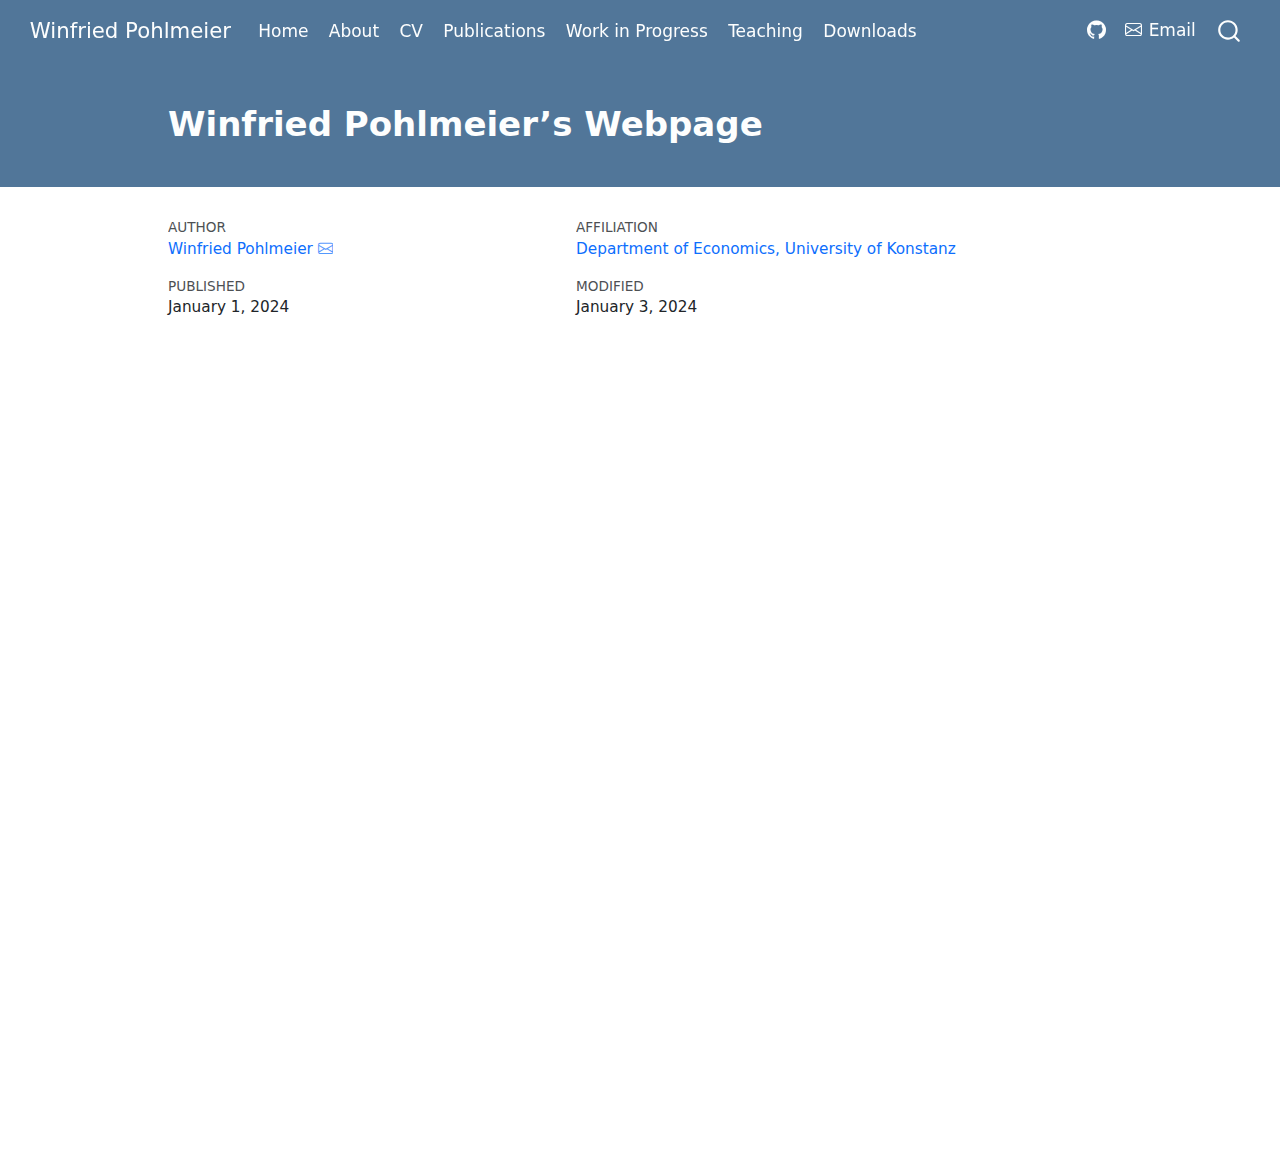
==== index.html @ 25a5d3fa "Built site for gh-pages" ====
<!DOCTYPE html>
<html xmlns="http://www.w3.org/1999/xhtml" lang="en" xml:lang="en"><head>

<meta charset="utf-8">
<meta name="generator" content="quarto-1.4.533">

<meta name="viewport" content="width=device-width, initial-scale=1.0, user-scalable=yes">

<meta name="author" content="Winfried Pohlmeier">
<meta name="dcterms.date" content="2024-01-01">

<title>Winfried Pohlmeier - Winfried Pohlmeier’s Webpage</title>
<style>
code{white-space: pre-wrap;}
span.smallcaps{font-variant: small-caps;}
div.columns{display: flex; gap: min(4vw, 1.5em);}
div.column{flex: auto; overflow-x: auto;}
div.hanging-indent{margin-left: 1.5em; text-indent: -1.5em;}
ul.task-list{list-style: none;}
ul.task-list li input[type="checkbox"] {
  width: 0.8em;
  margin: 0 0.8em 0.2em -1em; /* quarto-specific, see https://github.com/quarto-dev/quarto-cli/issues/4556 */ 
  vertical-align: middle;
}
</style>


<script src="site_libs/quarto-nav/quarto-nav.js"></script>
<script src="site_libs/quarto-nav/headroom.min.js"></script>
<script src="site_libs/clipboard/clipboard.min.js"></script>
<script src="site_libs/quarto-search/autocomplete.umd.js"></script>
<script src="site_libs/quarto-search/fuse.min.js"></script>
<script src="site_libs/quarto-search/quarto-search.js"></script>
<meta name="quarto:offset" content="./">
<script src="site_libs/quarto-html/quarto.js"></script>
<script src="site_libs/quarto-html/popper.min.js"></script>
<script src="site_libs/quarto-html/tippy.umd.min.js"></script>
<script src="site_libs/quarto-html/anchor.min.js"></script>
<link href="site_libs/quarto-html/tippy.css" rel="stylesheet">
<link href="site_libs/quarto-html/quarto-syntax-highlighting.css" rel="stylesheet" id="quarto-text-highlighting-styles">
<script src="site_libs/bootstrap/bootstrap.min.js"></script>
<link href="site_libs/bootstrap/bootstrap-icons.css" rel="stylesheet">
<link href="site_libs/bootstrap/bootstrap.min.css" rel="stylesheet" id="quarto-bootstrap" data-mode="light">
<script id="quarto-search-options" type="application/json">{
  "location": "navbar",
  "copy-button": false,
  "collapse-after": 3,
  "panel-placement": "end",
  "type": "overlay",
  "limit": 50,
  "keyboard-shortcut": [
    "f",
    "/",
    "s"
  ],
  "show-item-context": false,
  "language": {
    "search-no-results-text": "No results",
    "search-matching-documents-text": "matching documents",
    "search-copy-link-title": "Copy link to search",
    "search-hide-matches-text": "Hide additional matches",
    "search-more-match-text": "more match in this document",
    "search-more-matches-text": "more matches in this document",
    "search-clear-button-title": "Clear",
    "search-text-placeholder": "",
    "search-detached-cancel-button-title": "Cancel",
    "search-submit-button-title": "Submit",
    "search-label": "Search"
  }
}</script>


<link rel="stylesheet" href="styles.css">
</head>

<body class="nav-fixed">

<div id="quarto-search-results"></div>
  <header id="quarto-header" class="headroom fixed-top quarto-banner">
    <nav class="navbar navbar-expand-lg " data-bs-theme="dark">
      <div class="navbar-container container-fluid">
      <div class="navbar-brand-container mx-auto">
    <a class="navbar-brand" href="./index.html">
    <span class="navbar-title">Winfried Pohlmeier</span>
    </a>
  </div>
            <div id="quarto-search" class="" title="Search"></div>
          <button class="navbar-toggler" type="button" data-bs-toggle="collapse" data-bs-target="#navbarCollapse" aria-controls="navbarCollapse" aria-expanded="false" aria-label="Toggle navigation" onclick="if (window.quartoToggleHeadroom) { window.quartoToggleHeadroom(); }">
  <span class="navbar-toggler-icon"></span>
</button>
          <div class="collapse navbar-collapse" id="navbarCollapse">
            <ul class="navbar-nav navbar-nav-scroll me-auto">
  <li class="nav-item">
    <a class="nav-link active" href="./index.html" aria-current="page"> 
<span class="menu-text">Home</span></a>
  </li>  
  <li class="nav-item">
    <a class="nav-link" href="./about.html"> 
<span class="menu-text">About</span></a>
  </li>  
  <li class="nav-item">
    <a class="nav-link" href="./CV.html"> 
<span class="menu-text">CV</span></a>
  </li>  
  <li class="nav-item">
    <a class="nav-link" href="./pubs.html"> 
<span class="menu-text">Publications</span></a>
  </li>  
  <li class="nav-item">
    <a class="nav-link" href="./working_papers.html"> 
<span class="menu-text">Work in Progress</span></a>
  </li>  
  <li class="nav-item">
    <a class="nav-link" href="./teaching.html"> 
<span class="menu-text">Teaching</span></a>
  </li>  
  <li class="nav-item">
    <a class="nav-link" href="./downloads.html"> 
<span class="menu-text">Downloads</span></a>
  </li>  
</ul>
            <ul class="navbar-nav navbar-nav-scroll ms-auto">
  <li class="nav-item compact">
    <a class="nav-link" href="https://w-pohlmeier.github.io/WP-Website/"> <i class="bi bi-github" role="img" aria-label="GitHub">
</i> 
<span class="menu-text"></span></a>
  </li>  
  <li class="nav-item">
    <a class="nav-link" href="mailto:mail.marvinschmitt@gmail.com"> <i class="bi bi-envelope" role="img">
</i> 
<span class="menu-text">Email</span></a>
  </li>  
</ul>
          </div> <!-- /navcollapse -->
          <div class="quarto-navbar-tools">
</div>
      </div> <!-- /container-fluid -->
    </nav>
</header>
<!-- content -->
<header id="title-block-header" class="quarto-title-block default page-columns page-full">
  <div class="quarto-title-banner page-columns page-full">
    <div class="quarto-title column-body">
      <h1 class="title">Winfried Pohlmeier’s Webpage</h1>
                      </div>
  </div>
    
  <div class="quarto-title-meta-author">
    <div class="quarto-title-meta-heading">Author</div>
    <div class="quarto-title-meta-heading">Affiliation</div>
    
      <div class="quarto-title-meta-contents">
      <p class="author"><a href="https://www.wiwi.uni-konstanz.de/pohlmeier//">Winfried Pohlmeier</a> <a href="mailto:winfried.pohlmeier@uni-konstanz.de" class="quarto-title-author-email"><i class="bi bi-envelope"></i></a> </p>
    </div>
    <div class="quarto-title-meta-contents">
          <p class="affiliation">
              <a href="https://www.wiwi.uni-konstanz.de/en/">
              Department of Economics, University of Konstanz
              </a>
            </p>
        </div>
    </div>

  <div class="quarto-title-meta">

        
      <div>
      <div class="quarto-title-meta-heading">Published</div>
      <div class="quarto-title-meta-contents">
        <p class="date">January 1, 2024</p>
      </div>
    </div>
    
      <div>
      <div class="quarto-title-meta-heading">Modified</div>
      <div class="quarto-title-meta-contents">
        <p class="date-modified">January 3, 2024</p>
      </div>
    </div>
      
    </div>
    
  
  </header><div id="quarto-content" class="quarto-container page-columns page-rows-contents page-layout-article page-navbar">
<!-- sidebar -->
<!-- margin-sidebar -->
    <div id="quarto-margin-sidebar" class="sidebar margin-sidebar">
        
    </div>
<!-- main -->
<main class="content quarto-banner-title-block" id="quarto-document-content">





<!--
This is a Quarto website.
To learn more about Quarto websites visit <https://quarto.org/docs/websites>.
-->
<pre><code></code></pre>



</main> <!-- /main -->
<script id="quarto-html-after-body" type="application/javascript">
window.document.addEventListener("DOMContentLoaded", function (event) {
  const toggleBodyColorMode = (bsSheetEl) => {
    const mode = bsSheetEl.getAttribute("data-mode");
    const bodyEl = window.document.querySelector("body");
    if (mode === "dark") {
      bodyEl.classList.add("quarto-dark");
      bodyEl.classList.remove("quarto-light");
    } else {
      bodyEl.classList.add("quarto-light");
      bodyEl.classList.remove("quarto-dark");
    }
  }
  const toggleBodyColorPrimary = () => {
    const bsSheetEl = window.document.querySelector("link#quarto-bootstrap");
    if (bsSheetEl) {
      toggleBodyColorMode(bsSheetEl);
    }
  }
  toggleBodyColorPrimary();  
  const icon = "";
  const anchorJS = new window.AnchorJS();
  anchorJS.options = {
    placement: 'right',
    icon: icon
  };
  anchorJS.add('.anchored');
  const isCodeAnnotation = (el) => {
    for (const clz of el.classList) {
      if (clz.startsWith('code-annotation-')) {                     
        return true;
      }
    }
    return false;
  }
  const clipboard = new window.ClipboardJS('.code-copy-button', {
    text: function(trigger) {
      const codeEl = trigger.previousElementSibling.cloneNode(true);
      for (const childEl of codeEl.children) {
        if (isCodeAnnotation(childEl)) {
          childEl.remove();
        }
      }
      return codeEl.innerText;
    }
  });
  clipboard.on('success', function(e) {
    // button target
    const button = e.trigger;
    // don't keep focus
    button.blur();
    // flash "checked"
    button.classList.add('code-copy-button-checked');
    var currentTitle = button.getAttribute("title");
    button.setAttribute("title", "Copied!");
    let tooltip;
    if (window.bootstrap) {
      button.setAttribute("data-bs-toggle", "tooltip");
      button.setAttribute("data-bs-placement", "left");
      button.setAttribute("data-bs-title", "Copied!");
      tooltip = new bootstrap.Tooltip(button, 
        { trigger: "manual", 
          customClass: "code-copy-button-tooltip",
          offset: [0, -8]});
      tooltip.show();    
    }
    setTimeout(function() {
      if (tooltip) {
        tooltip.hide();
        button.removeAttribute("data-bs-title");
        button.removeAttribute("data-bs-toggle");
        button.removeAttribute("data-bs-placement");
      }
      button.setAttribute("title", currentTitle);
      button.classList.remove('code-copy-button-checked');
    }, 1000);
    // clear code selection
    e.clearSelection();
  });
  function tippyHover(el, contentFn, onTriggerFn, onUntriggerFn) {
    const config = {
      allowHTML: true,
      maxWidth: 500,
      delay: 100,
      arrow: false,
      appendTo: function(el) {
          return el.parentElement;
      },
      interactive: true,
      interactiveBorder: 10,
      theme: 'quarto',
      placement: 'bottom-start',
    };
    if (contentFn) {
      config.content = contentFn;
    }
    if (onTriggerFn) {
      config.onTrigger = onTriggerFn;
    }
    if (onUntriggerFn) {
      config.onUntrigger = onUntriggerFn;
    }
    window.tippy(el, config); 
  }
  const noterefs = window.document.querySelectorAll('a[role="doc-noteref"]');
  for (var i=0; i<noterefs.length; i++) {
    const ref = noterefs[i];
    tippyHover(ref, function() {
      // use id or data attribute instead here
      let href = ref.getAttribute('data-footnote-href') || ref.getAttribute('href');
      try { href = new URL(href).hash; } catch {}
      const id = href.replace(/^#\/?/, "");
      const note = window.document.getElementById(id);
      return note.innerHTML;
    });
  }
  const xrefs = window.document.querySelectorAll('a.quarto-xref');
  const processXRef = (id, note) => {
    // Strip column container classes
    const stripColumnClz = (el) => {
      el.classList.remove("page-full", "page-columns");
      if (el.children) {
        for (const child of el.children) {
          stripColumnClz(child);
        }
      }
    }
    stripColumnClz(note)
    if (id === null || id.startsWith('sec-')) {
      // Special case sections, only their first couple elements
      const container = document.createElement("div");
      if (note.children && note.children.length > 2) {
        container.appendChild(note.children[0].cloneNode(true));
        for (let i = 1; i < note.children.length; i++) {
          const child = note.children[i];
          if (child.tagName === "P" && child.innerText === "") {
            continue;
          } else {
            container.appendChild(child.cloneNode(true));
            break;
          }
        }
        if (window.Quarto?.typesetMath) {
          window.Quarto.typesetMath(container);
        }
        return container.innerHTML
      } else {
        if (window.Quarto?.typesetMath) {
          window.Quarto.typesetMath(note);
        }
        return note.innerHTML;
      }
    } else {
      // Remove any anchor links if they are present
      const anchorLink = note.querySelector('a.anchorjs-link');
      if (anchorLink) {
        anchorLink.remove();
      }
      if (window.Quarto?.typesetMath) {
        window.Quarto.typesetMath(note);
      }
      return note.innerHTML;
    }
  }
  for (var i=0; i<xrefs.length; i++) {
    const xref = xrefs[i];
    tippyHover(xref, undefined, function(instance) {
      instance.disable();
      let url = xref.getAttribute('href');
      let hash = undefined; 
      if (url.startsWith('#')) {
        hash = url;
      } else {
        try { hash = new URL(url).hash; } catch {}
      }
      if (hash) {
        const id = hash.replace(/^#\/?/, "");
        const note = window.document.getElementById(id);
        if (note !== null) {
          try {
            const html = processXRef(id, note.cloneNode(true));
            instance.setContent(html);
          } finally {
            instance.enable();
            instance.show();
          }
        } else {
          // See if we can fetch this
          fetch(url.split('#')[0])
          .then(res => res.text())
          .then(html => {
            const parser = new DOMParser();
            const htmlDoc = parser.parseFromString(html, "text/html");
            const note = htmlDoc.getElementById(id);
            if (note !== null) {
              const html = processXRef(id, note);
              instance.setContent(html);
            } 
          }).finally(() => {
            instance.enable();
            instance.show();
          });
        }
      } else {
        // See if we can fetch a full url (with no hash to target)
        // This is a special case and we should probably do some content thinning / targeting
        fetch(url)
        .then(res => res.text())
        .then(html => {
          const parser = new DOMParser();
          const htmlDoc = parser.parseFromString(html, "text/html");
          const note = htmlDoc.querySelector('main.content');
          if (note !== null) {
            // This should only happen for chapter cross references
            // (since there is no id in the URL)
            // remove the first header
            if (note.children.length > 0 && note.children[0].tagName === "HEADER") {
              note.children[0].remove();
            }
            const html = processXRef(null, note);
            instance.setContent(html);
          } 
        }).finally(() => {
          instance.enable();
          instance.show();
        });
      }
    }, function(instance) {
    });
  }
      let selectedAnnoteEl;
      const selectorForAnnotation = ( cell, annotation) => {
        let cellAttr = 'data-code-cell="' + cell + '"';
        let lineAttr = 'data-code-annotation="' +  annotation + '"';
        const selector = 'span[' + cellAttr + '][' + lineAttr + ']';
        return selector;
      }
      const selectCodeLines = (annoteEl) => {
        const doc = window.document;
        const targetCell = annoteEl.getAttribute("data-target-cell");
        const targetAnnotation = annoteEl.getAttribute("data-target-annotation");
        const annoteSpan = window.document.querySelector(selectorForAnnotation(targetCell, targetAnnotation));
        const lines = annoteSpan.getAttribute("data-code-lines").split(",");
        const lineIds = lines.map((line) => {
          return targetCell + "-" + line;
        })
        let top = null;
        let height = null;
        let parent = null;
        if (lineIds.length > 0) {
            //compute the position of the single el (top and bottom and make a div)
            const el = window.document.getElementById(lineIds[0]);
            top = el.offsetTop;
            height = el.offsetHeight;
            parent = el.parentElement.parentElement;
          if (lineIds.length > 1) {
            const lastEl = window.document.getElementById(lineIds[lineIds.length - 1]);
            const bottom = lastEl.offsetTop + lastEl.offsetHeight;
            height = bottom - top;
          }
          if (top !== null && height !== null && parent !== null) {
            // cook up a div (if necessary) and position it 
            let div = window.document.getElementById("code-annotation-line-highlight");
            if (div === null) {
              div = window.document.createElement("div");
              div.setAttribute("id", "code-annotation-line-highlight");
              div.style.position = 'absolute';
              parent.appendChild(div);
            }
            div.style.top = top - 2 + "px";
            div.style.height = height + 4 + "px";
            div.style.left = 0;
            let gutterDiv = window.document.getElementById("code-annotation-line-highlight-gutter");
            if (gutterDiv === null) {
              gutterDiv = window.document.createElement("div");
              gutterDiv.setAttribute("id", "code-annotation-line-highlight-gutter");
              gutterDiv.style.position = 'absolute';
              const codeCell = window.document.getElementById(targetCell);
              const gutter = codeCell.querySelector('.code-annotation-gutter');
              gutter.appendChild(gutterDiv);
            }
            gutterDiv.style.top = top - 2 + "px";
            gutterDiv.style.height = height + 4 + "px";
          }
          selectedAnnoteEl = annoteEl;
        }
      };
      const unselectCodeLines = () => {
        const elementsIds = ["code-annotation-line-highlight", "code-annotation-line-highlight-gutter"];
        elementsIds.forEach((elId) => {
          const div = window.document.getElementById(elId);
          if (div) {
            div.remove();
          }
        });
        selectedAnnoteEl = undefined;
      };
        // Handle positioning of the toggle
    window.addEventListener(
      "resize",
      throttle(() => {
        elRect = undefined;
        if (selectedAnnoteEl) {
          selectCodeLines(selectedAnnoteEl);
        }
      }, 10)
    );
    function throttle(fn, ms) {
    let throttle = false;
    let timer;
      return (...args) => {
        if(!throttle) { // first call gets through
            fn.apply(this, args);
            throttle = true;
        } else { // all the others get throttled
            if(timer) clearTimeout(timer); // cancel #2
            timer = setTimeout(() => {
              fn.apply(this, args);
              timer = throttle = false;
            }, ms);
        }
      };
    }
      // Attach click handler to the DT
      const annoteDls = window.document.querySelectorAll('dt[data-target-cell]');
      for (const annoteDlNode of annoteDls) {
        annoteDlNode.addEventListener('click', (event) => {
          const clickedEl = event.target;
          if (clickedEl !== selectedAnnoteEl) {
            unselectCodeLines();
            const activeEl = window.document.querySelector('dt[data-target-cell].code-annotation-active');
            if (activeEl) {
              activeEl.classList.remove('code-annotation-active');
            }
            selectCodeLines(clickedEl);
            clickedEl.classList.add('code-annotation-active');
          } else {
            // Unselect the line
            unselectCodeLines();
            clickedEl.classList.remove('code-annotation-active');
          }
        });
      }
  const findCites = (el) => {
    const parentEl = el.parentElement;
    if (parentEl) {
      const cites = parentEl.dataset.cites;
      if (cites) {
        return {
          el,
          cites: cites.split(' ')
        };
      } else {
        return findCites(el.parentElement)
      }
    } else {
      return undefined;
    }
  };
  var bibliorefs = window.document.querySelectorAll('a[role="doc-biblioref"]');
  for (var i=0; i<bibliorefs.length; i++) {
    const ref = bibliorefs[i];
    const citeInfo = findCites(ref);
    if (citeInfo) {
      tippyHover(citeInfo.el, function() {
        var popup = window.document.createElement('div');
        citeInfo.cites.forEach(function(cite) {
          var citeDiv = window.document.createElement('div');
          citeDiv.classList.add('hanging-indent');
          citeDiv.classList.add('csl-entry');
          var biblioDiv = window.document.getElementById('ref-' + cite);
          if (biblioDiv) {
            citeDiv.innerHTML = biblioDiv.innerHTML;
          }
          popup.appendChild(citeDiv);
        });
        return popup.innerHTML;
      });
    }
  }
});
</script>
</div> <!-- /content -->




</body></html>
---- site_libs/quarto-html/tippy.css ----
.tippy-box[data-animation=fade][data-state=hidden]{opacity:0}[data-tippy-root]{max-width:calc(100vw - 10px)}.tippy-box{position:relative;background-color:#333;color:#fff;border-radius:4px;font-size:14px;line-height:1.4;white-space:normal;outline:0;transition-property:transform,visibility,opacity}.tippy-box[data-placement^=top]>.tippy-arrow{bottom:0}.tippy-box[data-placement^=top]>.tippy-arrow:before{bottom:-7px;left:0;border-width:8px 8px 0;border-top-color:initial;transform-origin:center top}.tippy-box[data-placement^=bottom]>.tippy-arrow{top:0}.tippy-box[data-placement^=bottom]>.tippy-arrow:before{top:-7px;left:0;border-width:0 8px 8px;border-bottom-color:initial;transform-origin:center bottom}.tippy-box[data-placement^=left]>.tippy-arrow{right:0}.tippy-box[data-placement^=left]>.tippy-arrow:before{border-width:8px 0 8px 8px;border-left-color:initial;right:-7px;transform-origin:center left}.tippy-box[data-placement^=right]>.tippy-arrow{left:0}.tippy-box[data-placement^=right]>.tippy-arrow:before{left:-7px;border-width:8px 8px 8px 0;border-right-color:initial;transform-origin:center right}.tippy-box[data-inertia][data-state=visible]{transition-timing-function:cubic-bezier(.54,1.5,.38,1.11)}.tippy-arrow{width:16px;height:16px;color:#333}.tippy-arrow:before{content:"";position:absolute;border-color:transparent;border-style:solid}.tippy-content{position:relative;padding:5px 9px;z-index:1}
---- site_libs/quarto-html/quarto-syntax-highlighting.css ----
/* quarto syntax highlight colors */
:root {
  --quarto-hl-ot-color: #003B4F;
  --quarto-hl-at-color: #657422;
  --quarto-hl-ss-color: #20794D;
  --quarto-hl-an-color: #5E5E5E;
  --quarto-hl-fu-color: #4758AB;
  --quarto-hl-st-color: #20794D;
  --quarto-hl-cf-color: #003B4F;
  --quarto-hl-op-color: #5E5E5E;
  --quarto-hl-er-color: #AD0000;
  --quarto-hl-bn-color: #AD0000;
  --quarto-hl-al-color: #AD0000;
  --quarto-hl-va-color: #111111;
  --quarto-hl-bu-color: inherit;
  --quarto-hl-ex-color: inherit;
  --quarto-hl-pp-color: #AD0000;
  --quarto-hl-in-color: #5E5E5E;
  --quarto-hl-vs-color: #20794D;
  --quarto-hl-wa-color: #5E5E5E;
  --quarto-hl-do-color: #5E5E5E;
  --quarto-hl-im-color: #00769E;
  --quarto-hl-ch-color: #20794D;
  --quarto-hl-dt-color: #AD0000;
  --quarto-hl-fl-color: #AD0000;
  --quarto-hl-co-color: #5E5E5E;
  --quarto-hl-cv-color: #5E5E5E;
  --quarto-hl-cn-color: #8f5902;
  --quarto-hl-sc-color: #5E5E5E;
  --quarto-hl-dv-color: #AD0000;
  --quarto-hl-kw-color: #003B4F;
}

/* other quarto variables */
:root {
  --quarto-font-monospace: SFMono-Regular, Menlo, Monaco, Consolas, "Liberation Mono", "Courier New", monospace;
}

pre > code.sourceCode > span {
  color: #003B4F;
}

code span {
  color: #003B4F;
}

code.sourceCode > span {
  color: #003B4F;
}

div.sourceCode,
div.sourceCode pre.sourceCode {
  color: #003B4F;
}

code span.ot {
  color: #003B4F;
  font-style: inherit;
}

code span.at {
  color: #657422;
  font-style: inherit;
}

code span.ss {
  color: #20794D;
  font-style: inherit;
}

code span.an {
  color: #5E5E5E;
  font-style: inherit;
}

code span.fu {
  color: #4758AB;
  font-style: inherit;
}

code span.st {
  color: #20794D;
  font-style: inherit;
}

code span.cf {
  color: #003B4F;
  font-style: inherit;
}

code span.op {
  color: #5E5E5E;
  font-style: inherit;
}

code span.er {
  color: #AD0000;
  font-style: inherit;
}

code span.bn {
  color: #AD0000;
  font-style: inherit;
}

code span.al {
  color: #AD0000;
  font-style: inherit;
}

code span.va {
  color: #111111;
  font-style: inherit;
}

code span.bu {
  font-style: inherit;
}

code span.ex {
  font-style: inherit;
}

code span.pp {
  color: #AD0000;
  font-style: inherit;
}

code span.in {
  color: #5E5E5E;
  font-style: inherit;
}

code span.vs {
  color: #20794D;
  font-style: inherit;
}

code span.wa {
  color: #5E5E5E;
  font-style: italic;
}

code span.do {
  color: #5E5E5E;
  font-style: italic;
}

code span.im {
  color: #00769E;
  font-style: inherit;
}

code span.ch {
  color: #20794D;
  font-style: inherit;
}

code span.dt {
  color: #AD0000;
  font-style: inherit;
}

code span.fl {
  color: #AD0000;
  font-style: inherit;
}

code span.co {
  color: #5E5E5E;
  font-style: inherit;
}

code span.cv {
  color: #5E5E5E;
  font-style: italic;
}

code span.cn {
  color: #8f5902;
  font-style: inherit;
}

code span.sc {
  color: #5E5E5E;
  font-style: inherit;
}

code span.dv {
  color: #AD0000;
  font-style: inherit;
}

code span.kw {
  color: #003B4F;
  font-style: inherit;
}

.prevent-inlining {
  content: "</";
}

/*# sourceMappingURL=debc5d5d77c3f9108843748ff7464032.css.map */
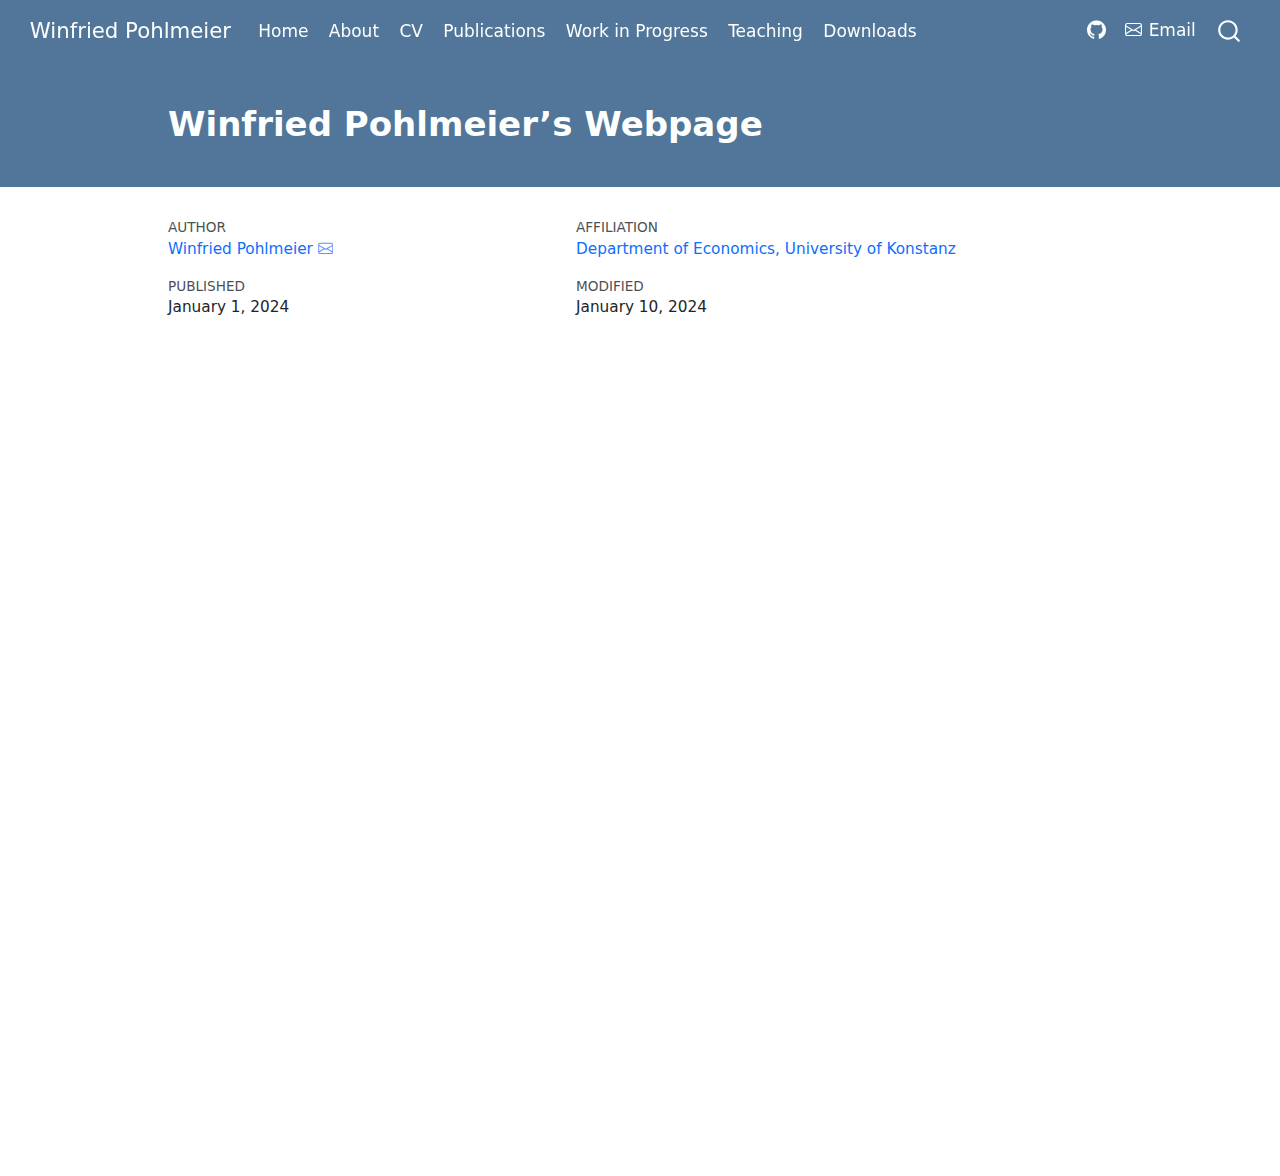
==== commit 5b44877d: "Built site for gh-pages" ====
--- a/index.html
+++ b/index.html
@@ -121,12 +121,12 @@
 </ul>
             <ul class="navbar-nav navbar-nav-scroll ms-auto">
   <li class="nav-item compact">
-    <a class="nav-link" href="https://w-pohlmeier.github.io/WP-Website/"> <i class="bi bi-github" role="img" aria-label="GitHub">
+    <a class="nav-link" href="https://github.com/"> <i class="bi bi-github" role="img" aria-label="GitHub">
 </i> 
 <span class="menu-text"></span></a>
   </li>  
   <li class="nav-item">
-    <a class="nav-link" href="mailto:mail.marvinschmitt@gmail.com"> <i class="bi bi-envelope" role="img">
+    <a class="nav-link" href="mailto:Winfried.Pohlmeier@uni-konstanz.de"> <i class="bi bi-envelope" role="img">
 </i> 
 <span class="menu-text">Email</span></a>
   </li>  
@@ -174,7 +174,7 @@
       <div>
       <div class="quarto-title-meta-heading">Modified</div>
       <div class="quarto-title-meta-contents">
-        <p class="date-modified">January 3, 2024</p>
+        <p class="date-modified">January 10, 2024</p>
       </div>
     </div>
       
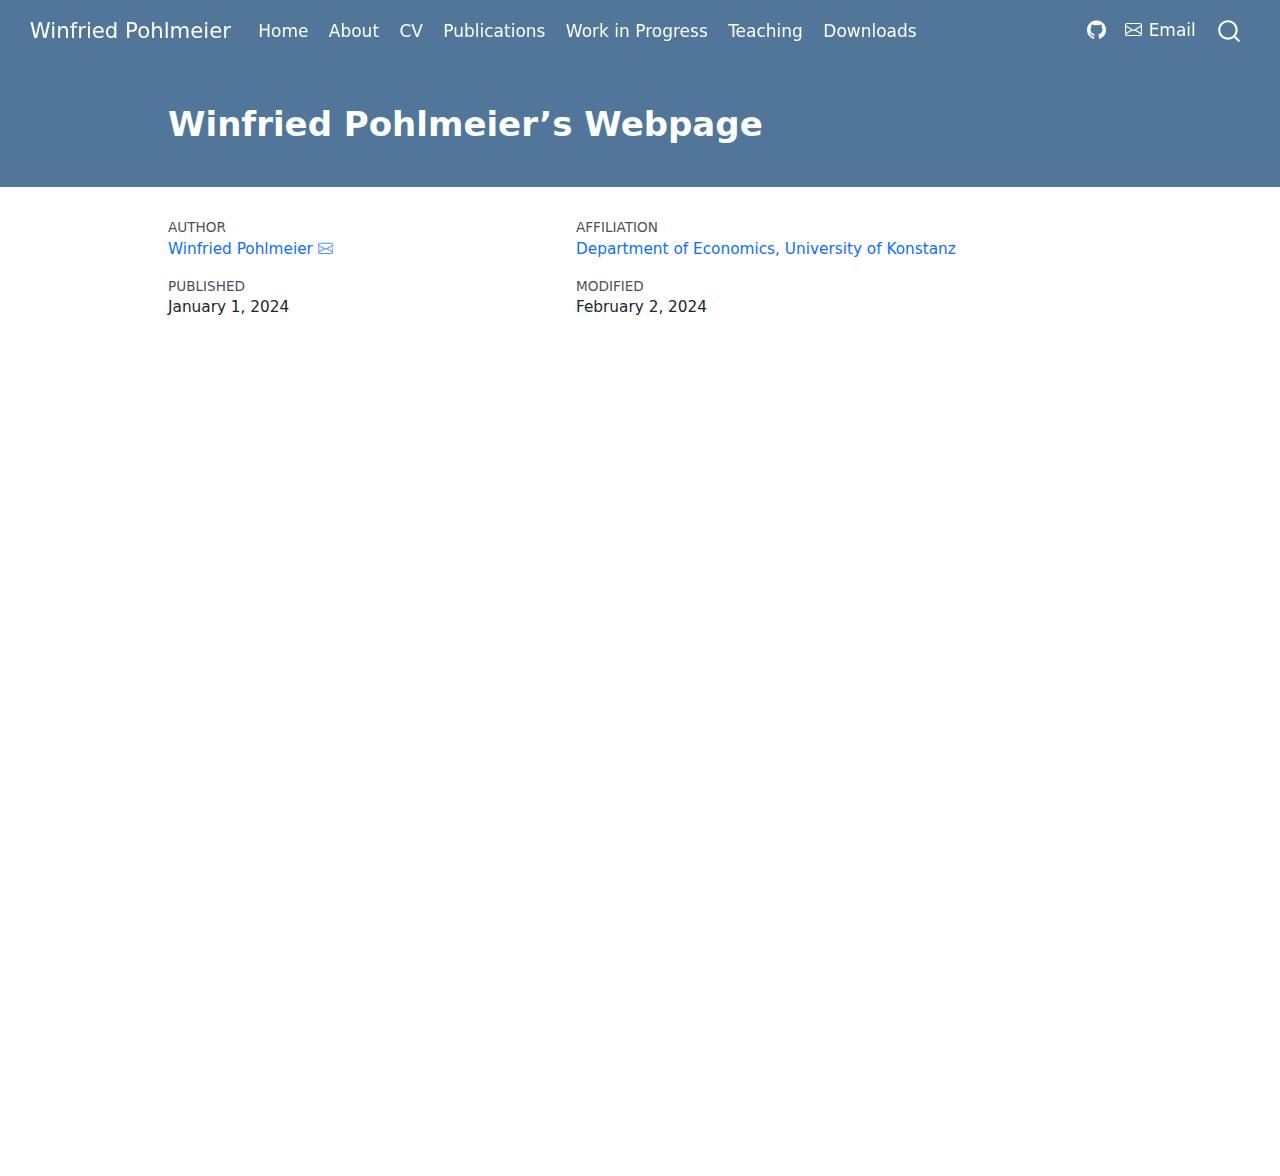
==== commit 34a0a016: "Built site for gh-pages" ====
--- a/index.html
+++ b/index.html
@@ -174,7 +174,7 @@
       <div>
       <div class="quarto-title-meta-heading">Modified</div>
       <div class="quarto-title-meta-contents">
-        <p class="date-modified">January 10, 2024</p>
+        <p class="date-modified">February 2, 2024</p>
       </div>
     </div>
       
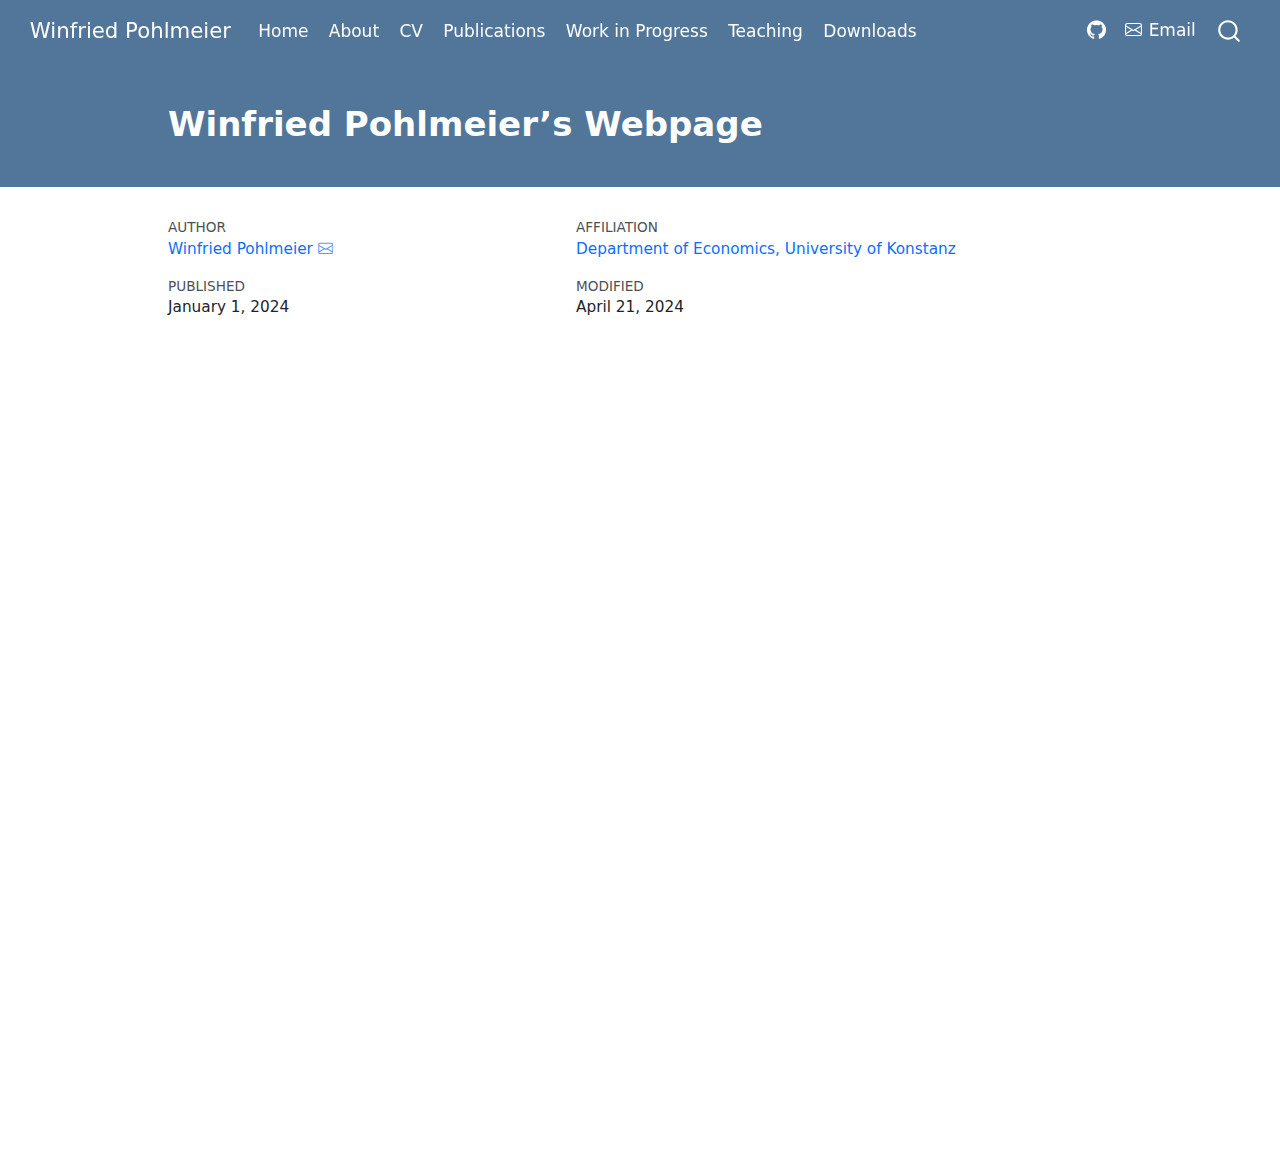
==== commit 48fc136d: "Built site for gh-pages" ====
--- a/index.html
+++ b/index.html
@@ -174,7 +174,7 @@
       <div>
       <div class="quarto-title-meta-heading">Modified</div>
       <div class="quarto-title-meta-contents">
-        <p class="date-modified">February 2, 2024</p>
+        <p class="date-modified">April 21, 2024</p>
       </div>
     </div>
       
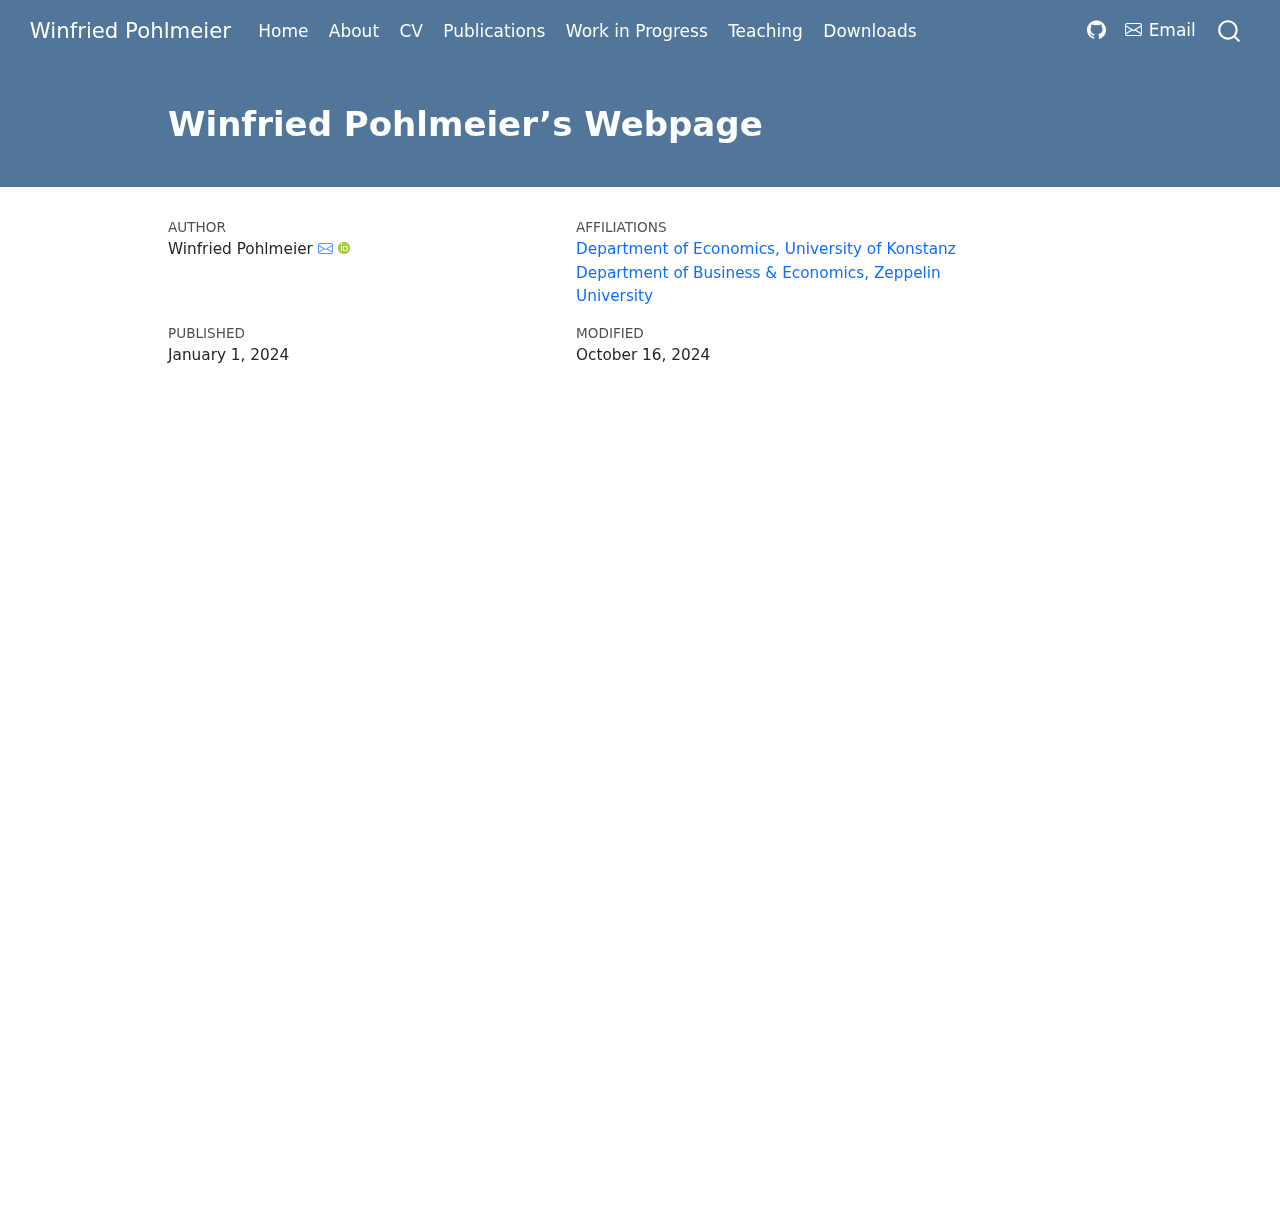
==== commit ba518e2c: "Built site for gh-pages" ====
--- a/index.html
+++ b/index.html
@@ -2,14 +2,14 @@
 <html xmlns="http://www.w3.org/1999/xhtml" lang="en" xml:lang="en"><head>
 
 <meta charset="utf-8">
-<meta name="generator" content="quarto-1.4.533">
+<meta name="generator" content="quarto-1.5.57">
 
 <meta name="viewport" content="width=device-width, initial-scale=1.0, user-scalable=yes">
 
 <meta name="author" content="Winfried Pohlmeier">
 <meta name="dcterms.date" content="2024-01-01">
 
-<title>Winfried Pohlmeier - Winfried Pohlmeier’s Webpage</title>
+<title>Winfried Pohlmeier’s Webpage – Winfried Pohlmeier</title>
 <style>
 code{white-space: pre-wrap;}
 span.smallcaps{font-variant: small-caps;}
@@ -85,7 +85,7 @@
     </a>
   </div>
             <div id="quarto-search" class="" title="Search"></div>
-          <button class="navbar-toggler" type="button" data-bs-toggle="collapse" data-bs-target="#navbarCollapse" aria-controls="navbarCollapse" aria-expanded="false" aria-label="Toggle navigation" onclick="if (window.quartoToggleHeadroom) { window.quartoToggleHeadroom(); }">
+          <button class="navbar-toggler" type="button" data-bs-toggle="collapse" data-bs-target="#navbarCollapse" aria-controls="navbarCollapse" role="menu" aria-expanded="false" aria-label="Toggle navigation" onclick="if (window.quartoToggleHeadroom) { window.quartoToggleHeadroom(); }">
   <span class="navbar-toggler-icon"></span>
 </button>
           <div class="collapse navbar-collapse" id="navbarCollapse">
@@ -121,7 +121,7 @@
 </ul>
             <ul class="navbar-nav navbar-nav-scroll ms-auto">
   <li class="nav-item compact">
-    <a class="nav-link" href="https://github.com/"> <i class="bi bi-github" role="img" aria-label="GitHub">
+    <a class="nav-link" href="https://github.com/"> <i class="bi bi-github" role="img" aria-label="Quarto GitHub">
 </i> 
 <span class="menu-text"></span></a>
   </li>  
@@ -132,7 +132,7 @@
   </li>  
 </ul>
           </div> <!-- /navcollapse -->
-          <div class="quarto-navbar-tools">
+            <div class="quarto-navbar-tools">
 </div>
       </div> <!-- /container-fluid -->
     </nav>
@@ -147,15 +147,20 @@
     
   <div class="quarto-title-meta-author">
     <div class="quarto-title-meta-heading">Author</div>
-    <div class="quarto-title-meta-heading">Affiliation</div>
+    <div class="quarto-title-meta-heading">Affiliations</div>
     
       <div class="quarto-title-meta-contents">
-      <p class="author"><a href="https://www.wiwi.uni-konstanz.de/pohlmeier//">Winfried Pohlmeier</a> <a href="mailto:winfried.pohlmeier@uni-konstanz.de" class="quarto-title-author-email"><i class="bi bi-envelope"></i></a> </p>
+      <p class="author">Winfried Pohlmeier <a href="mailto:winfried.pohlmeier@uni-konstanz.de" class="quarto-title-author-email"><i class="bi bi-envelope"></i></a> <a href="https://orcid.org/0000-0003-0707-7417" class="quarto-title-author-orcid"> <img src="[data-uri]"></a></p>
     </div>
     <div class="quarto-title-meta-contents">
           <p class="affiliation">
               <a href="https://www.wiwi.uni-konstanz.de/en/">
               Department of Economics, University of Konstanz
+              </a>
+            </p>
+          <p class="affiliation">
+              <a href="https://www.zeppelin-university.com/research-issues/scientific-departments/wiwi.php">
+              Department of Business &amp; Economics, Zeppelin University
               </a>
             </p>
         </div>
@@ -174,7 +179,7 @@
       <div>
       <div class="quarto-title-meta-heading">Modified</div>
       <div class="quarto-title-meta-contents">
-        <p class="date-modified">April 21, 2024</p>
+        <p class="date-modified">October 16, 2024</p>
       </div>
     </div>
       
@@ -184,7 +189,7 @@
   </header><div id="quarto-content" class="quarto-container page-columns page-rows-contents page-layout-article page-navbar">
 <!-- sidebar -->
 <!-- margin-sidebar -->
-    <div id="quarto-margin-sidebar" class="sidebar margin-sidebar">
+    <div id="quarto-margin-sidebar" class="sidebar margin-sidebar zindex-bottom">
         
     </div>
 <!-- main -->
@@ -238,18 +243,7 @@
     }
     return false;
   }
-  const clipboard = new window.ClipboardJS('.code-copy-button', {
-    text: function(trigger) {
-      const codeEl = trigger.previousElementSibling.cloneNode(true);
-      for (const childEl of codeEl.children) {
-        if (isCodeAnnotation(childEl)) {
-          childEl.remove();
-        }
-      }
-      return codeEl.innerText;
-    }
-  });
-  clipboard.on('success', function(e) {
+  const onCopySuccess = function(e) {
     // button target
     const button = e.trigger;
     // don't keep focus
@@ -281,7 +275,47 @@
     }, 1000);
     // clear code selection
     e.clearSelection();
+  }
+  const getTextToCopy = function(trigger) {
+      const codeEl = trigger.previousElementSibling.cloneNode(true);
+      for (const childEl of codeEl.children) {
+        if (isCodeAnnotation(childEl)) {
+          childEl.remove();
+        }
+      }
+      return codeEl.innerText;
+  }
+  const clipboard = new window.ClipboardJS('.code-copy-button:not([data-in-quarto-modal])', {
+    text: getTextToCopy
   });
+  clipboard.on('success', onCopySuccess);
+  if (window.document.getElementById('quarto-embedded-source-code-modal')) {
+    // For code content inside modals, clipBoardJS needs to be initialized with a container option
+    // TODO: Check when it could be a function (https://github.com/zenorocha/clipboard.js/issues/860)
+    const clipboardModal = new window.ClipboardJS('.code-copy-button[data-in-quarto-modal]', {
+      text: getTextToCopy,
+      container: window.document.getElementById('quarto-embedded-source-code-modal')
+    });
+    clipboardModal.on('success', onCopySuccess);
+  }
+    var localhostRegex = new RegExp(/^(?:http|https):\/\/localhost\:?[0-9]*\//);
+    var mailtoRegex = new RegExp(/^mailto:/);
+      var filterRegex = new RegExp("https:\/\/W-Pohlmeier\.github\.io\/WP-Website\/");
+    var isInternal = (href) => {
+        return filterRegex.test(href) || localhostRegex.test(href) || mailtoRegex.test(href);
+    }
+    // Inspect non-navigation links and adorn them if external
+ 	var links = window.document.querySelectorAll('a[href]:not(.nav-link):not(.navbar-brand):not(.toc-action):not(.sidebar-link):not(.sidebar-item-toggle):not(.pagination-link):not(.no-external):not([aria-hidden]):not(.dropdown-item):not(.quarto-navigation-tool):not(.about-link)');
+    for (var i=0; i<links.length; i++) {
+      const link = links[i];
+      if (!isInternal(link.href)) {
+        // undo the damage that might have been done by quarto-nav.js in the case of
+        // links that we want to consider external
+        if (link.dataset.originalHref !== undefined) {
+          link.href = link.dataset.originalHref;
+        }
+      }
+    }
   function tippyHover(el, contentFn, onTriggerFn, onUntriggerFn) {
     const config = {
       allowHTML: true,
@@ -316,7 +350,11 @@
       try { href = new URL(href).hash; } catch {}
       const id = href.replace(/^#\/?/, "");
       const note = window.document.getElementById(id);
-      return note.innerHTML;
+      if (note) {
+        return note.innerHTML;
+      } else {
+        return "";
+      }
     });
   }
   const xrefs = window.document.querySelectorAll('a.quarto-xref');
@@ -364,7 +402,12 @@
       if (window.Quarto?.typesetMath) {
         window.Quarto.typesetMath(note);
       }
-      return note.innerHTML;
+      // TODO in 1.5, we should make sure this works without a callout special case
+      if (note.classList.contains("callout")) {
+        return note.outerHTML;
+      } else {
+        return note.innerHTML;
+      }
     }
   }
   for (var i=0; i<xrefs.length; i++) {
--- a/site_libs/quarto-html/quarto-syntax-highlighting.css
+++ b/site_libs/quarto-html/quarto-syntax-highlighting.css
@@ -85,6 +85,7 @@
 
 code span.cf {
   color: #003B4F;
+  font-weight: bold;
   font-style: inherit;
 }
 
@@ -193,6 +194,7 @@
 
 code span.kw {
   color: #003B4F;
+  font-weight: bold;
   font-style: inherit;
 }
 
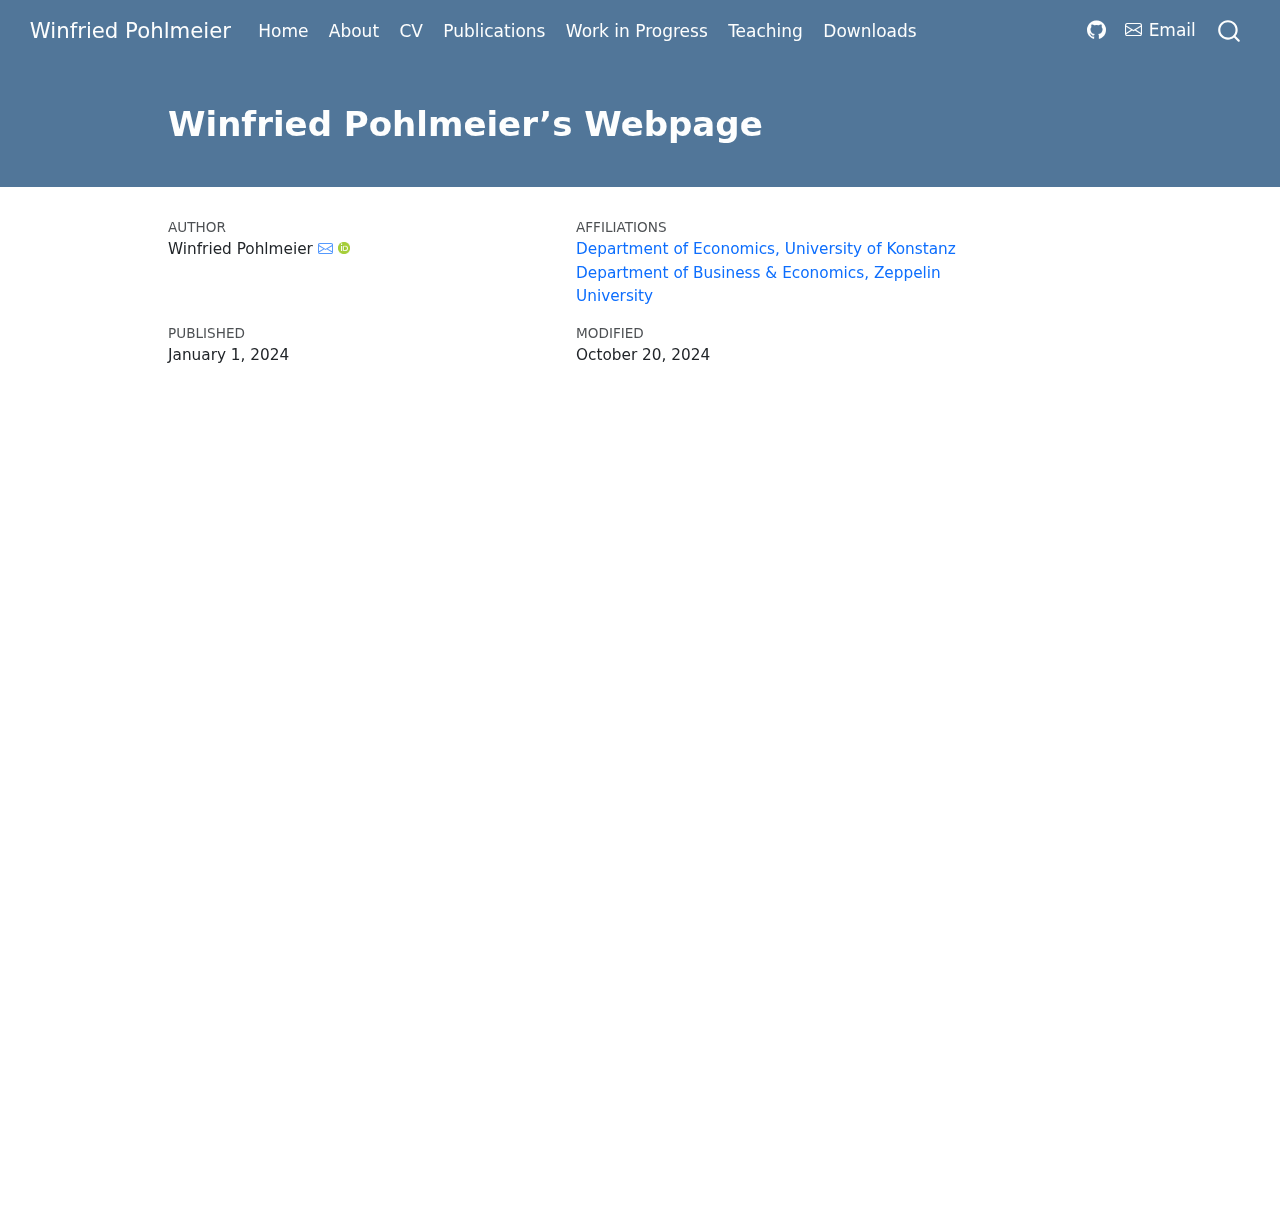
==== commit 6ee7415d: "Built site for gh-pages" ====
--- a/index.html
+++ b/index.html
@@ -179,7 +179,7 @@
       <div>
       <div class="quarto-title-meta-heading">Modified</div>
       <div class="quarto-title-meta-contents">
-        <p class="date-modified">October 16, 2024</p>
+        <p class="date-modified">October 20, 2024</p>
       </div>
     </div>
       
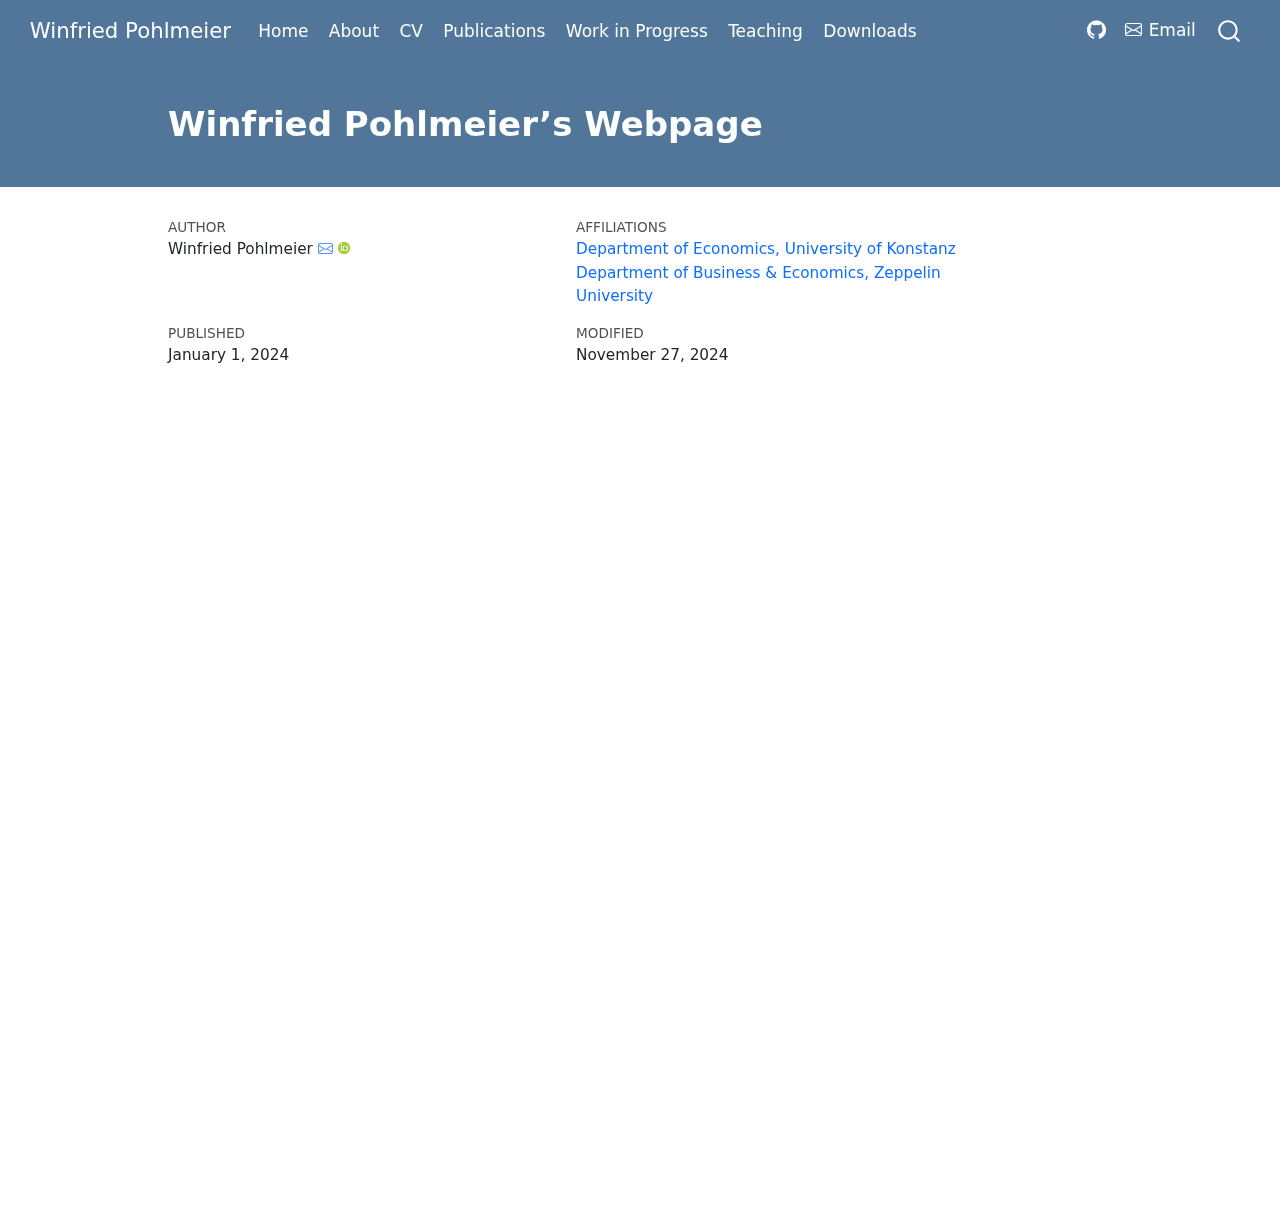
==== commit 95771fbe: "Built site for gh-pages" ====
--- a/index.html
+++ b/index.html
@@ -179,7 +179,7 @@
       <div>
       <div class="quarto-title-meta-heading">Modified</div>
       <div class="quarto-title-meta-contents">
-        <p class="date-modified">October 20, 2024</p>
+        <p class="date-modified">November 27, 2024</p>
       </div>
     </div>
       
